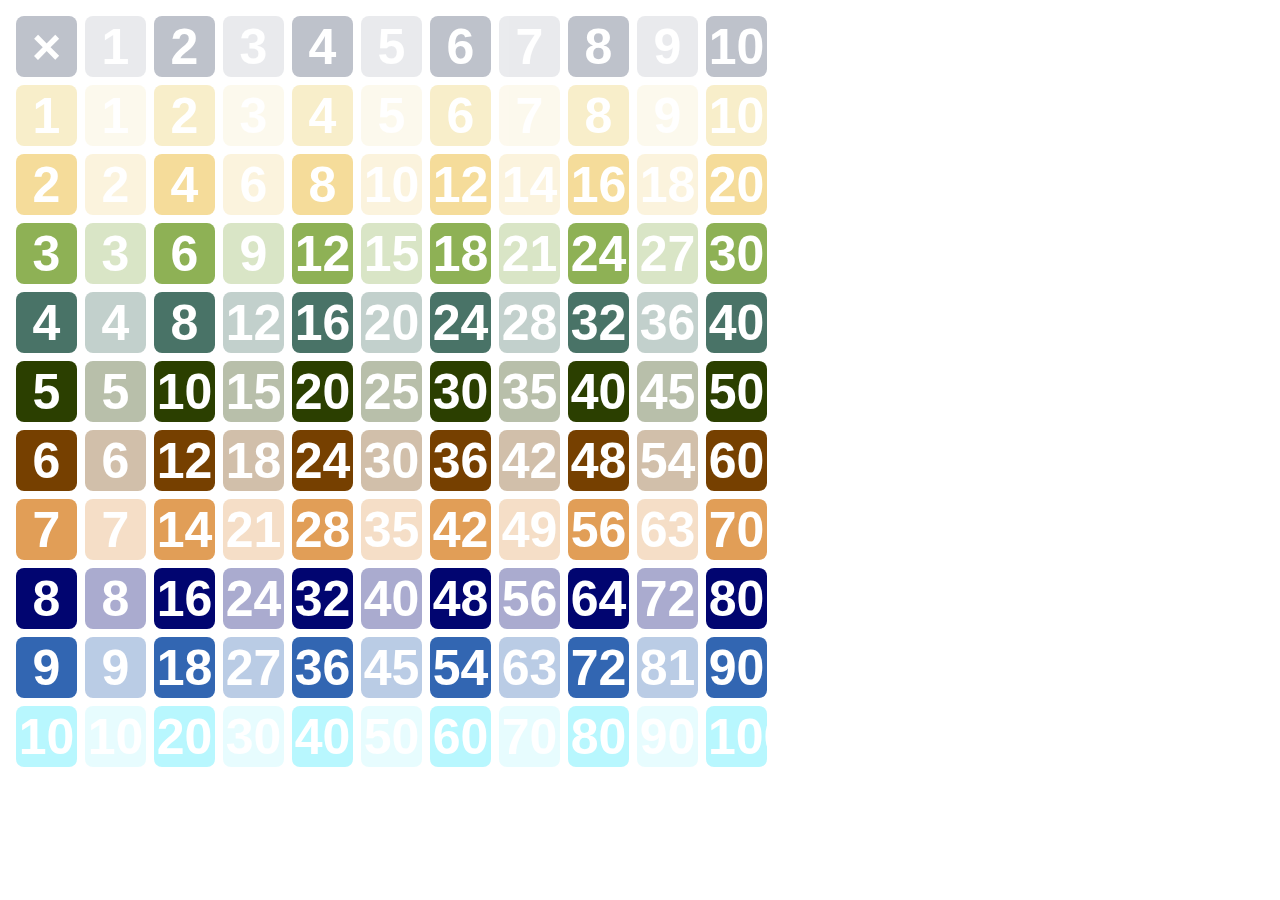
==== index.html @ 2ef2005e "created grid, basic cells. todo: cell states" ====
<!DOCTYPE html>
<html lang="en">
  <head>
    <meta charset="urf-8" />
    <meta name="viewport" content="width=device-width, initial-scale=1.0" />
    <meta http-equiv="X-UA-Compatible" content="ie=edge" />

    <title>Memory Game</title>

    <link rel="stylesheet" href="css/style.css" />
  </head>

  <body>
    <div id="game"></div>

    <script src="js/script.js"></script>

  </body>
</html>
---- css/style.css ----
*,
*::before,
*::after {
  box-sizing: border-box;
}

body {
}

.grid {
  height: 767px;
  width: 767px;
  padding: 4px;
  background: #FFFFFF;
}
    
.cell {
  height: 61px;
  width: 61px;
  border-radius: 8px;
  margin: 4px;
  padding: 2px;
  float: left;
  background-color: #000000;
  background-size: contain;
  background-repeat: no-repeat;
  background-position: center center;
  color: #FFFFFF;
  text-align: center;
  font-family: sans-serif;
  font-size: 50px;
  font-weight: 900;
}
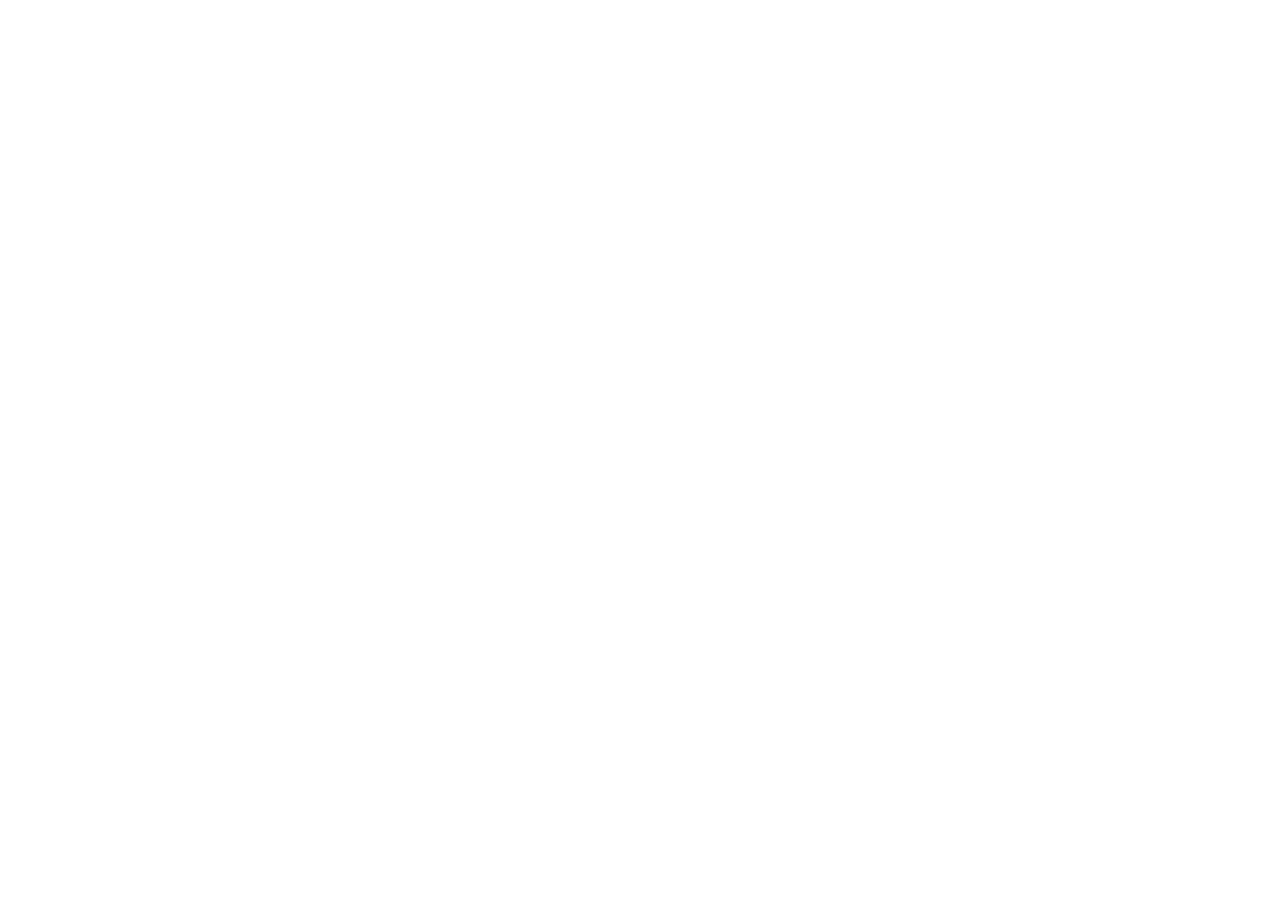
==== commit c46599a5: "css refactor. js cell class abstraction. todo: js question refactor. keyboard input. keypad." ====
--- a/index.html
+++ b/index.html
@@ -4,16 +4,11 @@
     <meta charset="urf-8" />
     <meta name="viewport" content="width=device-width, initial-scale=1.0" />
     <meta http-equiv="X-UA-Compatible" content="ie=edge" />
-
     <title>Memory Game</title>
-
     <link rel="stylesheet" href="css/style.css" />
   </head>
-
   <body>
     <div id="game"></div>
-
     <script src="js/script.js"></script>
-
   </body>
 </html>
--- a/css/style.css
+++ b/css/style.css
@@ -1,34 +1,131 @@
+/* refactor cell-hiden */
 *,
 *::before,
 *::after {
   box-sizing: border-box;
 }
 
-body {
+body 
+{
 }
 
-.grid {
+.grid 
+{
   height: 767px;
   width: 767px;
   padding: 4px;
-  background: #FFFFFF;
+  background: white;
 }
     
-.cell {
+.cell
+{
   height: 61px;
   width: 61px;
-  border-radius: 8px;
   margin: 4px;
   padding: 2px;
   float: left;
-  background-color: #000000;
-  background-size: contain;
-  background-repeat: no-repeat;
-  background-position: center center;
-  color: #FFFFFF;
+  border-radius: 8px;
+  border-width: 0px;
+  opacity: .33;
+}
+
+.cell-text
+{
+  line-height: 57px;
   text-align: center;
+  color: white;
+  font-size: 50px;
   font-family: sans-serif;
-  font-size: 50px;
   font-weight: 900;
 }
 
+.cell-font-medium
+{
+  font-size: 35px;
+}
+
+.color-0
+{
+  background-color: #BEC2CB
+  border-color: #BEC2CB
+}
+
+.color-1 
+{
+  background-color: #F8EECA 
+  border-color: #F8EECA 
+}
+
+.color-2
+{
+  background-color: #F5DC9A 
+  border-color: #F5DC9A 
+}
+
+.color-3 
+{
+  background-color: #8EB155 
+  border-color: #8EB155 
+}
+
+.color-4 
+{
+  background-color: #497367 
+  border-color: #497367 
+}
+
+.color-5 
+{
+  background-color: #2B3F00 
+  border-color: #2B3F00 
+}
+
+.color-6 
+{
+  background-color: #764000 
+  border-color: #764000 
+}
+
+.color-7 
+{
+  background-color: #E19E57 
+  border-color: #E19E57 
+}
+
+.color-8 
+{
+  background-color: #010570 
+  border-color: #010570 
+}
+
+.color-9 
+{
+  background-color: #3266B2 
+  border-color: #3266B2 
+}
+
+.color-10 
+{
+  background-color: #B8F7FE 
+  border-color: #B8F7FE 
+}
+
+.background-color-white
+{
+  background-color: white !important;
+}
+
+.cell-border-width-thin
+{
+  border-width: 8px;
+}
+
+.cell-border-width-thick
+{
+  border-width: 20px;
+}
+
+.opacity-full 
+{
+  opacity: 1
+}
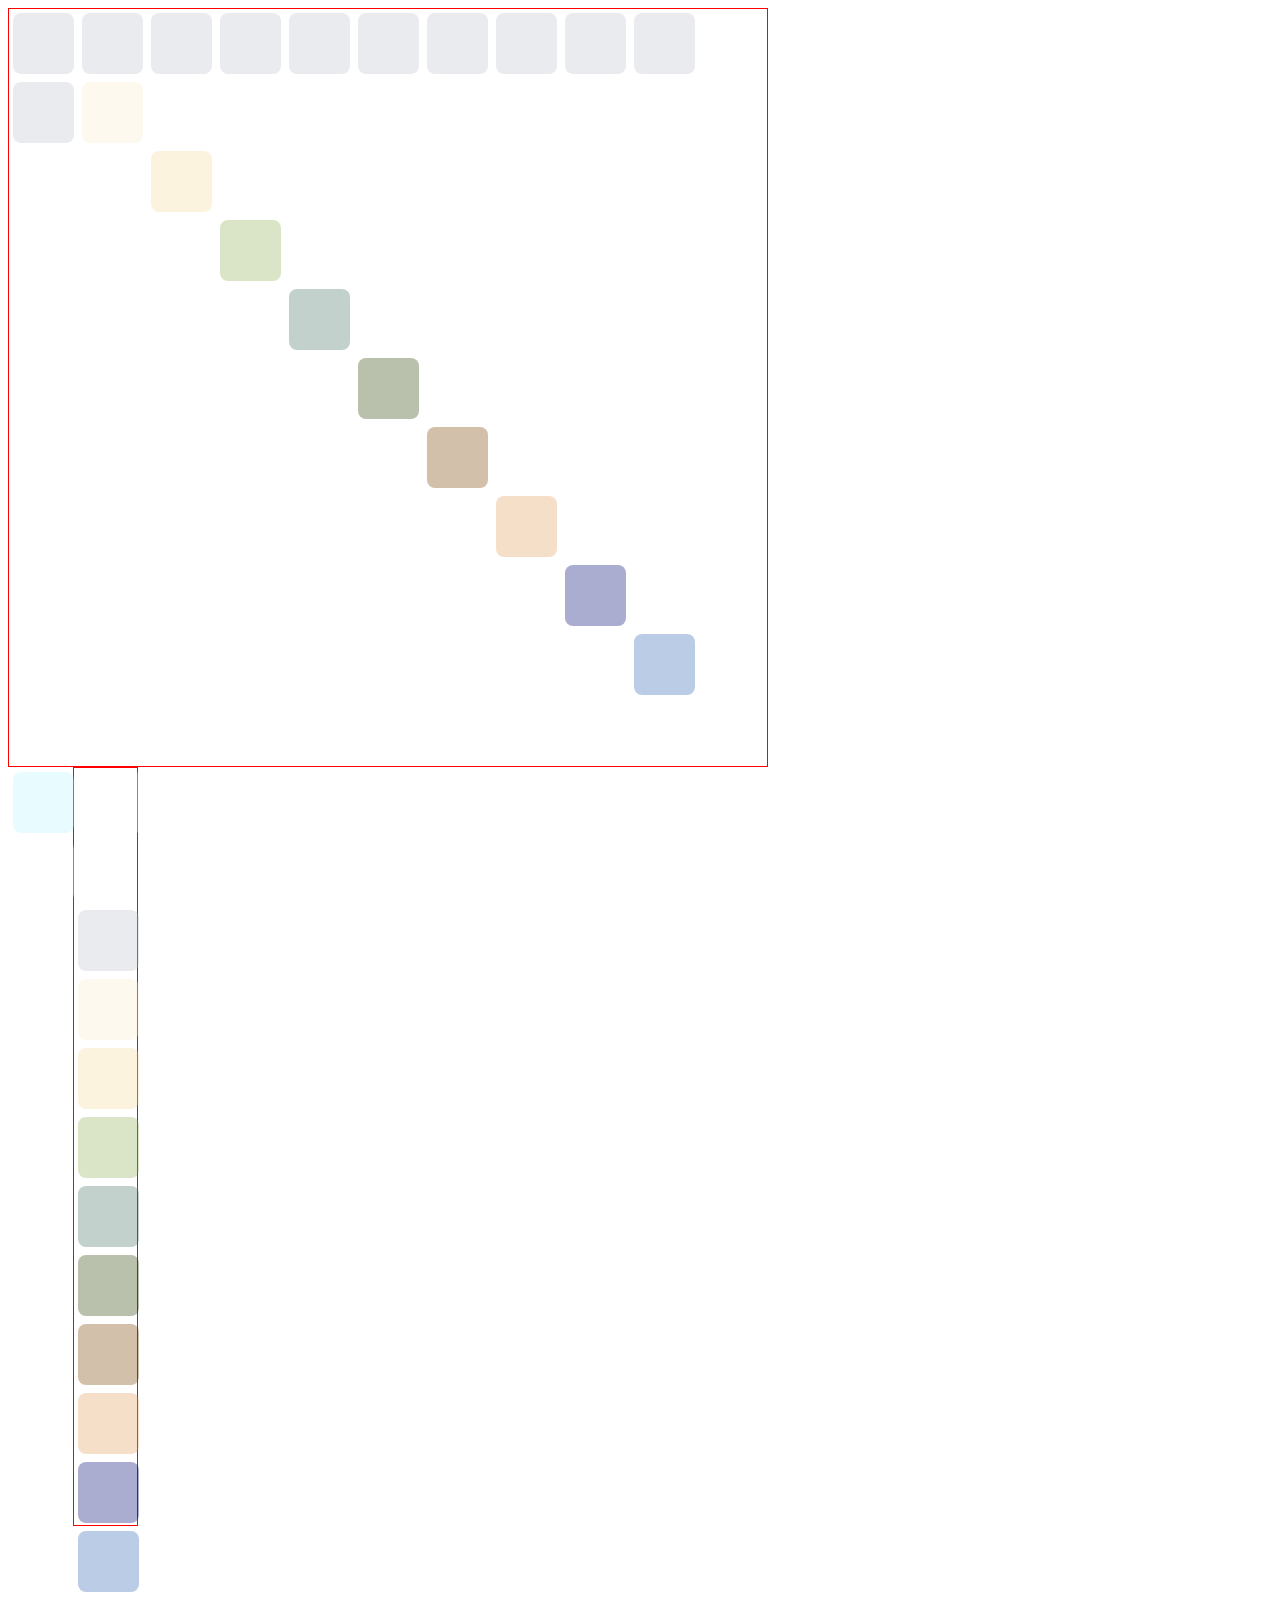
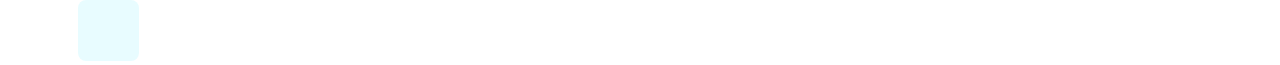
==== commit baf68ae9: "js ask question refactor. todo: keypad section" ====
--- a/index.html
+++ b/index.html
@@ -4,11 +4,10 @@
     <meta charset="urf-8" />
     <meta name="viewport" content="width=device-width, initial-scale=1.0" />
     <meta http-equiv="X-UA-Compatible" content="ie=edge" />
-    <title>Memory Game</title>
+    <title>iMultiply</title>
     <link rel="stylesheet" href="css/style.css" />
   </head>
   <body>
-    <div id="game"></div>
     <script src="js/script.js"></script>
   </body>
 </html>
--- a/css/style.css
+++ b/css/style.css
@@ -1,131 +1,726 @@
-/* refactor cell-hiden */
-*,
-*::before,
-*::after {
+html {
   box-sizing: border-box;
 }
 
-body 
-{
-}
-
-.grid 
-{
+*, *::before, *::after {
+  box-sizing: inherit;
+}
+
+.app {
   height: 767px;
-  width: 767px;
-  padding: 4px;
+  width: 2000px;
+  /* calcuate exact */
   background: white;
 }
-    
-.cell
-{
-  height: 61px;
-  width: 61px;
-  margin: 4px;
-  padding: 2px;
-  float: left;
-  border-radius: 8px;
-  border-width: 0px;
-  opacity: .33;
-}
-
-.cell-text
-{
-  line-height: 57px;
-  text-align: center;
-  color: white;
-  font-size: 50px;
-  font-family: sans-serif;
-  font-weight: 900;
-}
-
-.cell-font-medium
-{
+
+.grid {
+  postion: absolute;
+  height: 759px;
+  width: 760px;
+  border: solid red 1px;
+  background: white;
+}
+
+.keypad {
+  postion: absolute;
+  height: 759px;
+  width: 65px;
+  margin-left: 65px;
+  border: solid red 1px;
+}
+
+.opacity-33 {
+  opacity: 0.33;
+}
+
+.opacity-1 {
+  opacity: 1;
+}
+
+.cell-font-medium {
   font-size: 35px;
 }
 
-.color-0
-{
-  background-color: #BEC2CB
-  border-color: #BEC2CB
-}
-
-.color-1 
-{
-  background-color: #F8EECA 
-  border-color: #F8EECA 
-}
-
-.color-2
-{
-  background-color: #F5DC9A 
-  border-color: #F5DC9A 
-}
-
-.color-3 
-{
-  background-color: #8EB155 
-  border-color: #8EB155 
-}
-
-.color-4 
-{
-  background-color: #497367 
-  border-color: #497367 
-}
-
-.color-5 
-{
-  background-color: #2B3F00 
-  border-color: #2B3F00 
-}
-
-.color-6 
-{
-  background-color: #764000 
-  border-color: #764000 
-}
-
-.color-7 
-{
-  background-color: #E19E57 
-  border-color: #E19E57 
-}
-
-.color-8 
-{
-  background-color: #010570 
-  border-color: #010570 
-}
-
-.color-9 
-{
-  background-color: #3266B2 
-  border-color: #3266B2 
-}
-
-.color-10 
-{
-  background-color: #B8F7FE 
-  border-color: #B8F7FE 
-}
-
-.background-color-white
-{
-  background-color: white !important;
-}
-
-.cell-border-width-thin
-{
-  border-width: 8px;
-}
-
-.cell-border-width-thick
-{
-  border-width: 20px;
-}
-
-.opacity-full 
-{
-  opacity: 1
-}
+.cell-filled-0 {
+  height: 61px;
+  width: 61px;
+  margin: 4px;
+  padding: 2px;
+  float: left;
+  border-radius: 8px;
+  background-color: #BEC2CB;
+}
+
+.cell-filled-1 {
+  height: 61px;
+  width: 61px;
+  margin: 4px;
+  padding: 2px;
+  float: left;
+  border-radius: 8px;
+  background-color: #F8EECA;
+}
+
+.cell-filled-2 {
+  height: 61px;
+  width: 61px;
+  margin: 4px;
+  padding: 2px;
+  float: left;
+  border-radius: 8px;
+  background-color: #F5DC9A;
+}
+
+.cell-filled-3 {
+  height: 61px;
+  width: 61px;
+  margin: 4px;
+  padding: 2px;
+  float: left;
+  border-radius: 8px;
+  background-color: #8EB155;
+}
+
+.cell-filled-4 {
+  height: 61px;
+  width: 61px;
+  margin: 4px;
+  padding: 2px;
+  float: left;
+  border-radius: 8px;
+  background-color: #497367;
+}
+
+.cell-filled-5 {
+  height: 61px;
+  width: 61px;
+  margin: 4px;
+  padding: 2px;
+  float: left;
+  border-radius: 8px;
+  background-color: #2B3F00;
+}
+
+.cell-filled-6 {
+  height: 61px;
+  width: 61px;
+  margin: 4px;
+  padding: 2px;
+  float: left;
+  border-radius: 8px;
+  background-color: #764000;
+}
+
+.cell-filled-7 {
+  height: 61px;
+  width: 61px;
+  margin: 4px;
+  padding: 2px;
+  float: left;
+  border-radius: 8px;
+  background-color: #E19E57;
+}
+
+.cell-filled-8 {
+  height: 61px;
+  width: 61px;
+  margin: 4px;
+  padding: 2px;
+  float: left;
+  border-radius: 8px;
+  background-color: #010570;
+}
+
+.cell-filled-9 {
+  height: 61px;
+  width: 61px;
+  margin: 4px;
+  padding: 2px;
+  float: left;
+  border-radius: 8px;
+  background-color: #3266B2;
+}
+
+.cell-filled-10 {
+  height: 61px;
+  width: 61px;
+  margin: 4px;
+  padding: 2px;
+  float: left;
+  border-radius: 8px;
+  background-color: #B8F7FE;
+}
+
+.cell-text-0 {
+  height: 61px;
+  width: 61px;
+  margin: 4px;
+  padding: 2px;
+  float: left;
+  border-radius: 8px;
+  background-color: #BEC2CB;
+  line-height: 57px;
+  text-align: center;
+  color: white;
+  font-size: 50px;
+  font-family: sans-serif;
+  font-weight: 900;
+}
+
+.cell-text-1 {
+  height: 61px;
+  width: 61px;
+  margin: 4px;
+  padding: 2px;
+  float: left;
+  border-radius: 8px;
+  background-color: #F8EECA;
+  line-height: 57px;
+  text-align: center;
+  color: white;
+  font-size: 50px;
+  font-family: sans-serif;
+  font-weight: 900;
+}
+
+.cell-text-2 {
+  height: 61px;
+  width: 61px;
+  margin: 4px;
+  padding: 2px;
+  float: left;
+  border-radius: 8px;
+  background-color: #F5DC9A;
+  line-height: 57px;
+  text-align: center;
+  color: white;
+  font-size: 50px;
+  font-family: sans-serif;
+  font-weight: 900;
+}
+
+.cell-text-3 {
+  height: 61px;
+  width: 61px;
+  margin: 4px;
+  padding: 2px;
+  float: left;
+  border-radius: 8px;
+  background-color: #8EB155;
+  line-height: 57px;
+  text-align: center;
+  color: white;
+  font-size: 50px;
+  font-family: sans-serif;
+  font-weight: 900;
+}
+
+.cell-text-4 {
+  height: 61px;
+  width: 61px;
+  margin: 4px;
+  padding: 2px;
+  float: left;
+  border-radius: 8px;
+  background-color: #497367;
+  line-height: 57px;
+  text-align: center;
+  color: white;
+  font-size: 50px;
+  font-family: sans-serif;
+  font-weight: 900;
+}
+
+.cell-text-5 {
+  height: 61px;
+  width: 61px;
+  margin: 4px;
+  padding: 2px;
+  float: left;
+  border-radius: 8px;
+  background-color: #2B3F00;
+  line-height: 57px;
+  text-align: center;
+  color: white;
+  font-size: 50px;
+  font-family: sans-serif;
+  font-weight: 900;
+}
+
+.cell-text-6 {
+  height: 61px;
+  width: 61px;
+  margin: 4px;
+  padding: 2px;
+  float: left;
+  border-radius: 8px;
+  background-color: #764000;
+  line-height: 57px;
+  text-align: center;
+  color: white;
+  font-size: 50px;
+  font-family: sans-serif;
+  font-weight: 900;
+}
+
+.cell-text-7 {
+  height: 61px;
+  width: 61px;
+  margin: 4px;
+  padding: 2px;
+  float: left;
+  border-radius: 8px;
+  background-color: #E19E57;
+  line-height: 57px;
+  text-align: center;
+  color: white;
+  font-size: 50px;
+  font-family: sans-serif;
+  font-weight: 900;
+}
+
+.cell-text-8 {
+  height: 61px;
+  width: 61px;
+  margin: 4px;
+  padding: 2px;
+  float: left;
+  border-radius: 8px;
+  background-color: #010570;
+  line-height: 57px;
+  text-align: center;
+  color: white;
+  font-size: 50px;
+  font-family: sans-serif;
+  font-weight: 900;
+}
+
+.cell-text-9 {
+  height: 61px;
+  width: 61px;
+  margin: 4px;
+  padding: 2px;
+  float: left;
+  border-radius: 8px;
+  background-color: #3266B2;
+  line-height: 57px;
+  text-align: center;
+  color: white;
+  font-size: 50px;
+  font-family: sans-serif;
+  font-weight: 900;
+}
+
+.cell-text-10 {
+  height: 61px;
+  width: 61px;
+  margin: 4px;
+  padding: 2px;
+  float: left;
+  border-radius: 8px;
+  background-color: #B8F7FE;
+  line-height: 57px;
+  text-align: center;
+  color: white;
+  font-size: 50px;
+  font-family: sans-serif;
+  font-weight: 900;
+}
+
+.cell-clear-0 {
+  height: 61px;
+  width: 61px;
+  margin: 4px;
+  padding: 2px;
+  float: left;
+  border-radius: 8px;
+  background-color: white;
+}
+
+.cell-clear-1 {
+  height: 61px;
+  width: 61px;
+  margin: 4px;
+  padding: 2px;
+  float: left;
+  border-radius: 8px;
+  background-color: white;
+}
+
+.cell-clear-2 {
+  height: 61px;
+  width: 61px;
+  margin: 4px;
+  padding: 2px;
+  float: left;
+  border-radius: 8px;
+  background-color: white;
+}
+
+.cell-clear-3 {
+  height: 61px;
+  width: 61px;
+  margin: 4px;
+  padding: 2px;
+  float: left;
+  border-radius: 8px;
+  background-color: white;
+}
+
+.cell-clear-4 {
+  height: 61px;
+  width: 61px;
+  margin: 4px;
+  padding: 2px;
+  float: left;
+  border-radius: 8px;
+  background-color: white;
+}
+
+.cell-clear-5 {
+  height: 61px;
+  width: 61px;
+  margin: 4px;
+  padding: 2px;
+  float: left;
+  border-radius: 8px;
+  background-color: white;
+}
+
+.cell-clear-6 {
+  height: 61px;
+  width: 61px;
+  margin: 4px;
+  padding: 2px;
+  float: left;
+  border-radius: 8px;
+  background-color: white;
+}
+
+.cell-clear-7 {
+  height: 61px;
+  width: 61px;
+  margin: 4px;
+  padding: 2px;
+  float: left;
+  border-radius: 8px;
+  background-color: white;
+}
+
+.cell-clear-8 {
+  height: 61px;
+  width: 61px;
+  margin: 4px;
+  padding: 2px;
+  float: left;
+  border-radius: 8px;
+  background-color: white;
+}
+
+.cell-clear-9 {
+  height: 61px;
+  width: 61px;
+  margin: 4px;
+  padding: 2px;
+  float: left;
+  border-radius: 8px;
+  background-color: white;
+}
+
+.cell-clear-10 {
+  height: 61px;
+  width: 61px;
+  margin: 4px;
+  padding: 2px;
+  float: left;
+  border-radius: 8px;
+  background-color: white;
+}
+
+.cell-thin-0 {
+  height: 61px;
+  width: 61px;
+  margin: 4px;
+  padding: 2px;
+  float: left;
+  border-radius: 8px;
+  background-color: white;
+  border-color: #BEC2CB;
+  border-width: 8px;
+  border-style: solid;
+}
+
+.cell-thin-1 {
+  height: 61px;
+  width: 61px;
+  margin: 4px;
+  padding: 2px;
+  float: left;
+  border-radius: 8px;
+  background-color: white;
+  border-color: #F8EECA;
+  border-width: 8px;
+  border-style: solid;
+}
+
+.cell-thin-2 {
+  height: 61px;
+  width: 61px;
+  margin: 4px;
+  padding: 2px;
+  float: left;
+  border-radius: 8px;
+  background-color: white;
+  border-color: #F5DC9A;
+  border-width: 8px;
+  border-style: solid;
+}
+
+.cell-thin-3 {
+  height: 61px;
+  width: 61px;
+  margin: 4px;
+  padding: 2px;
+  float: left;
+  border-radius: 8px;
+  background-color: white;
+  border-color: #8EB155;
+  border-width: 8px;
+  border-style: solid;
+}
+
+.cell-thin-4 {
+  height: 61px;
+  width: 61px;
+  margin: 4px;
+  padding: 2px;
+  float: left;
+  border-radius: 8px;
+  background-color: white;
+  border-color: #497367;
+  border-width: 8px;
+  border-style: solid;
+}
+
+.cell-thin-5 {
+  height: 61px;
+  width: 61px;
+  margin: 4px;
+  padding: 2px;
+  float: left;
+  border-radius: 8px;
+  background-color: white;
+  border-color: #2B3F00;
+  border-width: 8px;
+  border-style: solid;
+}
+
+.cell-thin-6 {
+  height: 61px;
+  width: 61px;
+  margin: 4px;
+  padding: 2px;
+  float: left;
+  border-radius: 8px;
+  background-color: white;
+  border-color: #764000;
+  border-width: 8px;
+  border-style: solid;
+}
+
+.cell-thin-7 {
+  height: 61px;
+  width: 61px;
+  margin: 4px;
+  padding: 2px;
+  float: left;
+  border-radius: 8px;
+  background-color: white;
+  border-color: #E19E57;
+  border-width: 8px;
+  border-style: solid;
+}
+
+.cell-thin-8 {
+  height: 61px;
+  width: 61px;
+  margin: 4px;
+  padding: 2px;
+  float: left;
+  border-radius: 8px;
+  background-color: white;
+  border-color: #010570;
+  border-width: 8px;
+  border-style: solid;
+}
+
+.cell-thin-9 {
+  height: 61px;
+  width: 61px;
+  margin: 4px;
+  padding: 2px;
+  float: left;
+  border-radius: 8px;
+  background-color: white;
+  border-color: #3266B2;
+  border-width: 8px;
+  border-style: solid;
+}
+
+.cell-thin-10 {
+  height: 61px;
+  width: 61px;
+  margin: 4px;
+  padding: 2px;
+  float: left;
+  border-radius: 8px;
+  background-color: white;
+  border-color: #B8F7FE;
+  border-width: 8px;
+  border-style: solid;
+}
+
+.cell-thick-0 {
+  height: 61px;
+  width: 61px;
+  margin: 4px;
+  padding: 2px;
+  float: left;
+  border-radius: 8px;
+  background-color: white;
+  border-color: #BEC2CB;
+  border-width: 20px;
+  border-style: solid;
+}
+
+.cell-thick-1 {
+  height: 61px;
+  width: 61px;
+  margin: 4px;
+  padding: 2px;
+  float: left;
+  border-radius: 8px;
+  background-color: white;
+  border-color: #F8EECA;
+  border-width: 20px;
+  border-style: solid;
+}
+
+.cell-thick-2 {
+  height: 61px;
+  width: 61px;
+  margin: 4px;
+  padding: 2px;
+  float: left;
+  border-radius: 8px;
+  background-color: white;
+  border-color: #F5DC9A;
+  border-width: 20px;
+  border-style: solid;
+}
+
+.cell-thick-3 {
+  height: 61px;
+  width: 61px;
+  margin: 4px;
+  padding: 2px;
+  float: left;
+  border-radius: 8px;
+  background-color: white;
+  border-color: #8EB155;
+  border-width: 20px;
+  border-style: solid;
+}
+
+.cell-thick-4 {
+  height: 61px;
+  width: 61px;
+  margin: 4px;
+  padding: 2px;
+  float: left;
+  border-radius: 8px;
+  background-color: white;
+  border-color: #497367;
+  border-width: 20px;
+  border-style: solid;
+}
+
+.cell-thick-5 {
+  height: 61px;
+  width: 61px;
+  margin: 4px;
+  padding: 2px;
+  float: left;
+  border-radius: 8px;
+  background-color: white;
+  border-color: #2B3F00;
+  border-width: 20px;
+  border-style: solid;
+}
+
+.cell-thick-6 {
+  height: 61px;
+  width: 61px;
+  margin: 4px;
+  padding: 2px;
+  float: left;
+  border-radius: 8px;
+  background-color: white;
+  border-color: #764000;
+  border-width: 20px;
+  border-style: solid;
+}
+
+.cell-thick-7 {
+  height: 61px;
+  width: 61px;
+  margin: 4px;
+  padding: 2px;
+  float: left;
+  border-radius: 8px;
+  background-color: white;
+  border-color: #E19E57;
+  border-width: 20px;
+  border-style: solid;
+}
+
+.cell-thick-8 {
+  height: 61px;
+  width: 61px;
+  margin: 4px;
+  padding: 2px;
+  float: left;
+  border-radius: 8px;
+  background-color: white;
+  border-color: #010570;
+  border-width: 20px;
+  border-style: solid;
+}
+
+.cell-thick-9 {
+  height: 61px;
+  width: 61px;
+  margin: 4px;
+  padding: 2px;
+  float: left;
+  border-radius: 8px;
+  background-color: white;
+  border-color: #3266B2;
+  border-width: 20px;
+  border-style: solid;
+}
+
+.cell-thick-10 {
+  height: 61px;
+  width: 61px;
+  margin: 4px;
+  padding: 2px;
+  float: left;
+  border-radius: 8px;
+  background-color: white;
+  border-color: #B8F7FE;
+  border-width: 20px;
+  border-style: solid;
+}
+
+/*# sourceMappingURL=style.css.map */
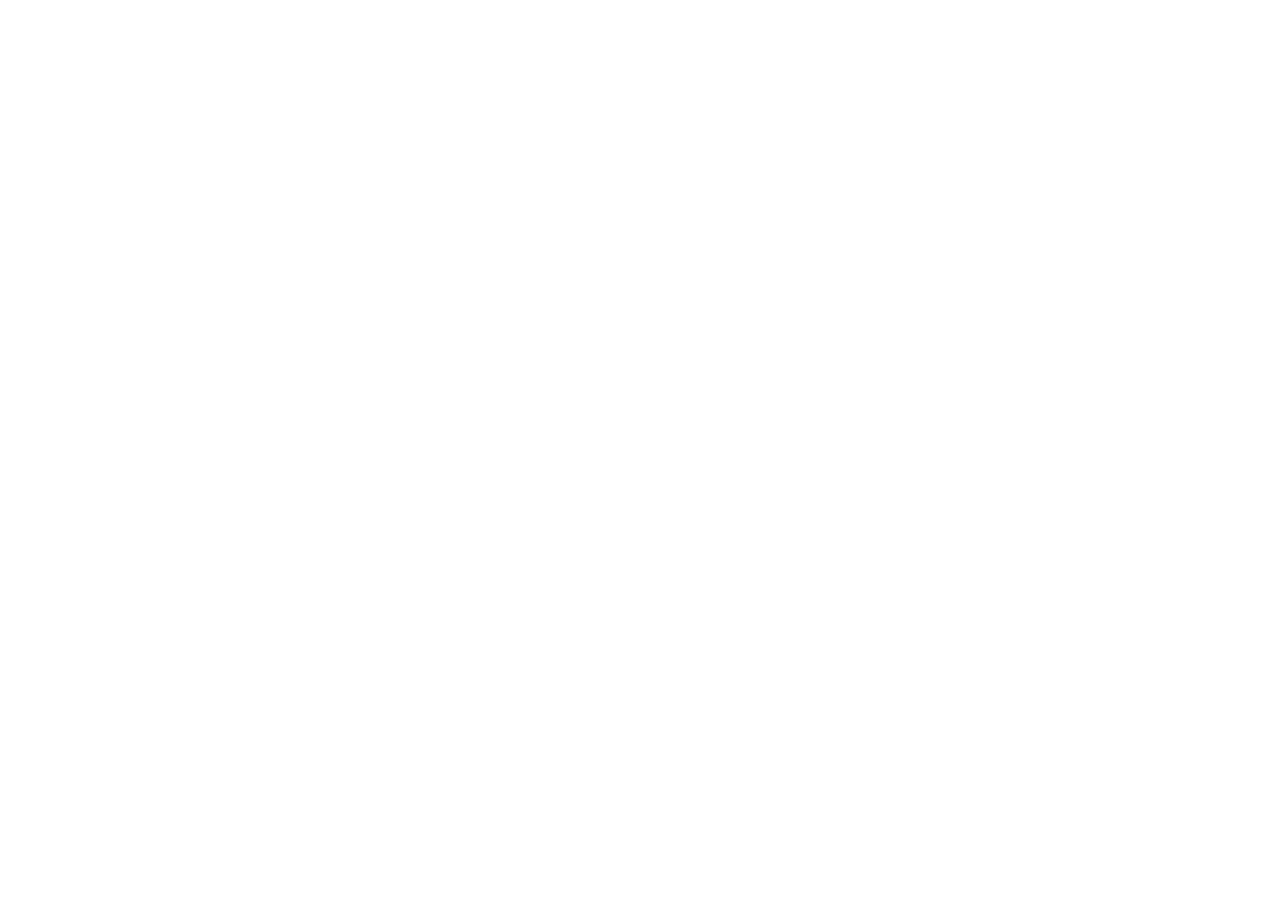
==== commit 183657e0: "full prototypal oop. todo: start page, quiz by row, timer" ====
--- a/index.html
+++ b/index.html
@@ -5,9 +5,9 @@
     <meta name="viewport" content="width=device-width, initial-scale=1.0" />
     <meta http-equiv="X-UA-Compatible" content="ie=edge" />
     <title>iMultiply</title>
-    <link rel="stylesheet" href="css/style.css" />
+    <link rel="stylesheet" href="css/style2.css" />
   </head>
   <body>
-    <script src="js/script.js"></script>
+    <script src="js/script2.js"></script>
   </body>
 </html>
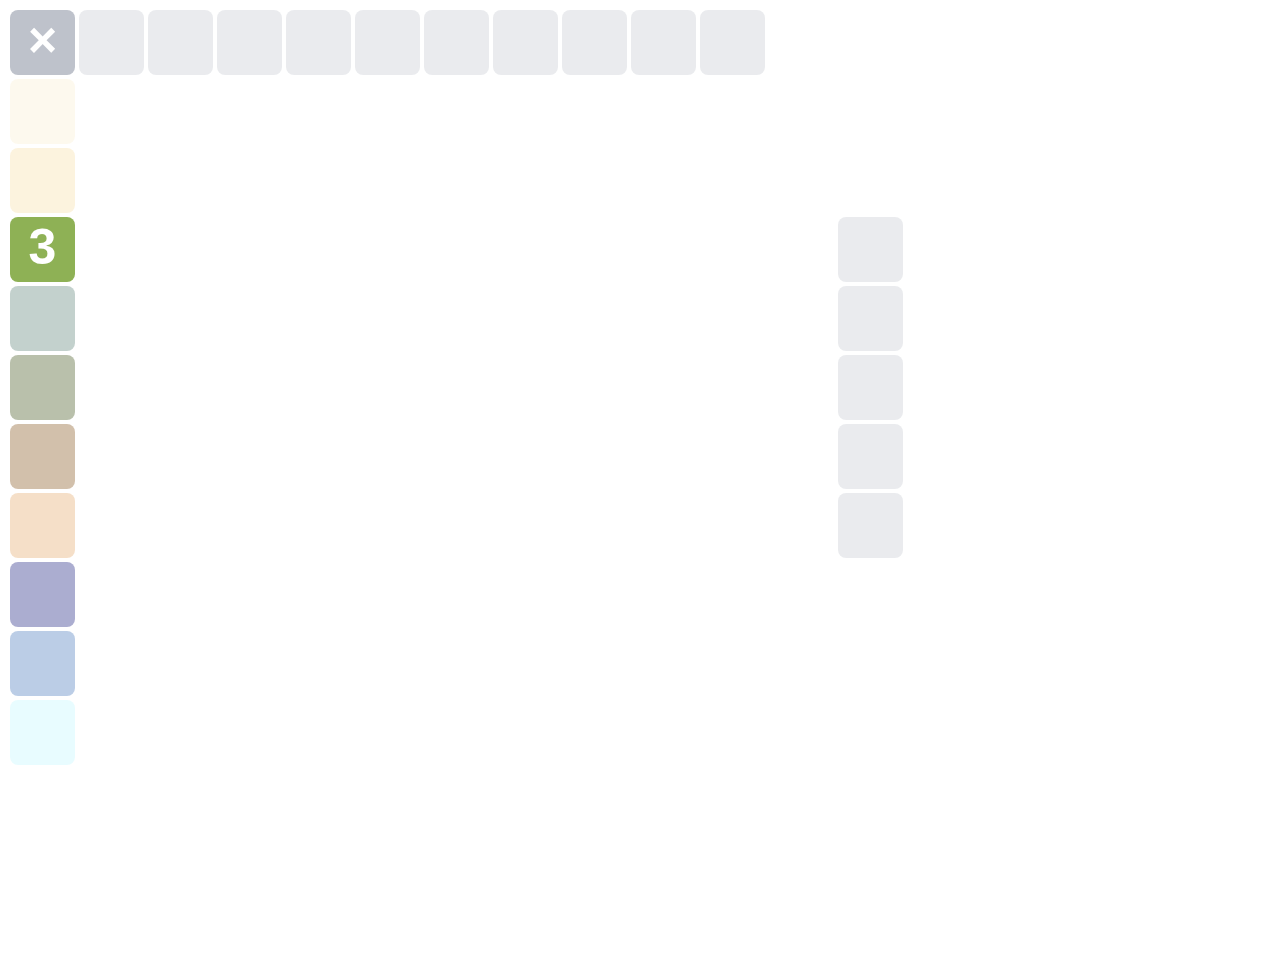
==== commit 03a532c7: "css source map" ====
--- a/index.html
+++ b/index.html
@@ -5,9 +5,9 @@
     <meta name="viewport" content="width=device-width, initial-scale=1.0" />
     <meta http-equiv="X-UA-Compatible" content="ie=edge" />
     <title>iMultiply</title>
-    <link rel="stylesheet" href="css/style2.css" />
+    <link rel="stylesheet" href="css/style.css" />
   </head>
   <body>
-    <script src="js/script2.js"></script>
+    <script src="js/script.js"></script>
   </body>
 </html>
--- a/css/style.css
+++ b/css/style.css
@@ -0,0 +1,182 @@
+html {
+  box-sizing: border-box;
+}
+
+*, *::before, *::after {
+  box-sizing: inherit;
+}
+
+.app {
+  height: 767px;
+  width: 2000px;
+  /* calcuate exact */
+  background: white;
+}
+
+.grid {
+  height: 759px;
+  width: 759px;
+  float: left;
+  background: white;
+}
+
+.keypad {
+  height: 759px;
+  width: 69px;
+  float: left;
+  margin-top: 207px;
+  margin-left: 69px;
+}
+
+.cell-box {
+  height: 65px;
+  width: 65px;
+  margin: 2px;
+  padding: 2px;
+  float: left;
+  opacity: 0.33;
+  border-radius: 8px;
+}
+
+.cell-text {
+  line-height: 57px;
+  text-align: center;
+  color: white;
+  font-size: 50px;
+  font-family: sans-serif;
+  font-weight: 900;
+}
+
+.opacity-1 {
+  opacity: 1;
+}
+
+.cell-font-medium {
+  font-size: 35px;
+}
+
+.background-clear,
+.border-width-thin,
+.border-width-thick {
+  background-color: white !important;
+}
+
+.border-width-thin {
+  border-width: 8px !important;
+}
+
+.border-width-thick {
+  border-width: 20px !important;
+}
+
+.background-color-0 {
+  background-color: #BEC2CB;
+}
+
+.background-color-1 {
+  background-color: #F8EECA;
+}
+
+.background-color-2 {
+  background-color: #F5DC9A;
+}
+
+.background-color-3 {
+  background-color: #8EB155;
+}
+
+.background-color-4 {
+  background-color: #497367;
+}
+
+.background-color-5 {
+  background-color: #2B3F00;
+}
+
+.background-color-6 {
+  background-color: #764000;
+}
+
+.background-color-7 {
+  background-color: #E19E57;
+}
+
+.background-color-8 {
+  background-color: #010570;
+}
+
+.background-color-9 {
+  background-color: #3266B2;
+}
+
+.background-color-10 {
+  background-color: #B8F7FE;
+}
+
+.border-color-0 {
+  border-color: #BEC2CB;
+  border-style: solid;
+  border-width: 0px;
+}
+
+.border-color-1 {
+  border-color: #F8EECA;
+  border-style: solid;
+  border-width: 0px;
+}
+
+.border-color-2 {
+  border-color: #F5DC9A;
+  border-style: solid;
+  border-width: 0px;
+}
+
+.border-color-3 {
+  border-color: #8EB155;
+  border-style: solid;
+  border-width: 0px;
+}
+
+.border-color-4 {
+  border-color: #497367;
+  border-style: solid;
+  border-width: 0px;
+}
+
+.border-color-5 {
+  border-color: #2B3F00;
+  border-style: solid;
+  border-width: 0px;
+}
+
+.border-color-6 {
+  border-color: #764000;
+  border-style: solid;
+  border-width: 0px;
+}
+
+.border-color-7 {
+  border-color: #E19E57;
+  border-style: solid;
+  border-width: 0px;
+}
+
+.border-color-8 {
+  border-color: #010570;
+  border-style: solid;
+  border-width: 0px;
+}
+
+.border-color-9 {
+  border-color: #3266B2;
+  border-style: solid;
+  border-width: 0px;
+}
+
+.border-color-10 {
+  border-color: #B8F7FE;
+  border-style: solid;
+  border-width: 0px;
+}
+
+/*# sourceMappingURL=style.css.map */
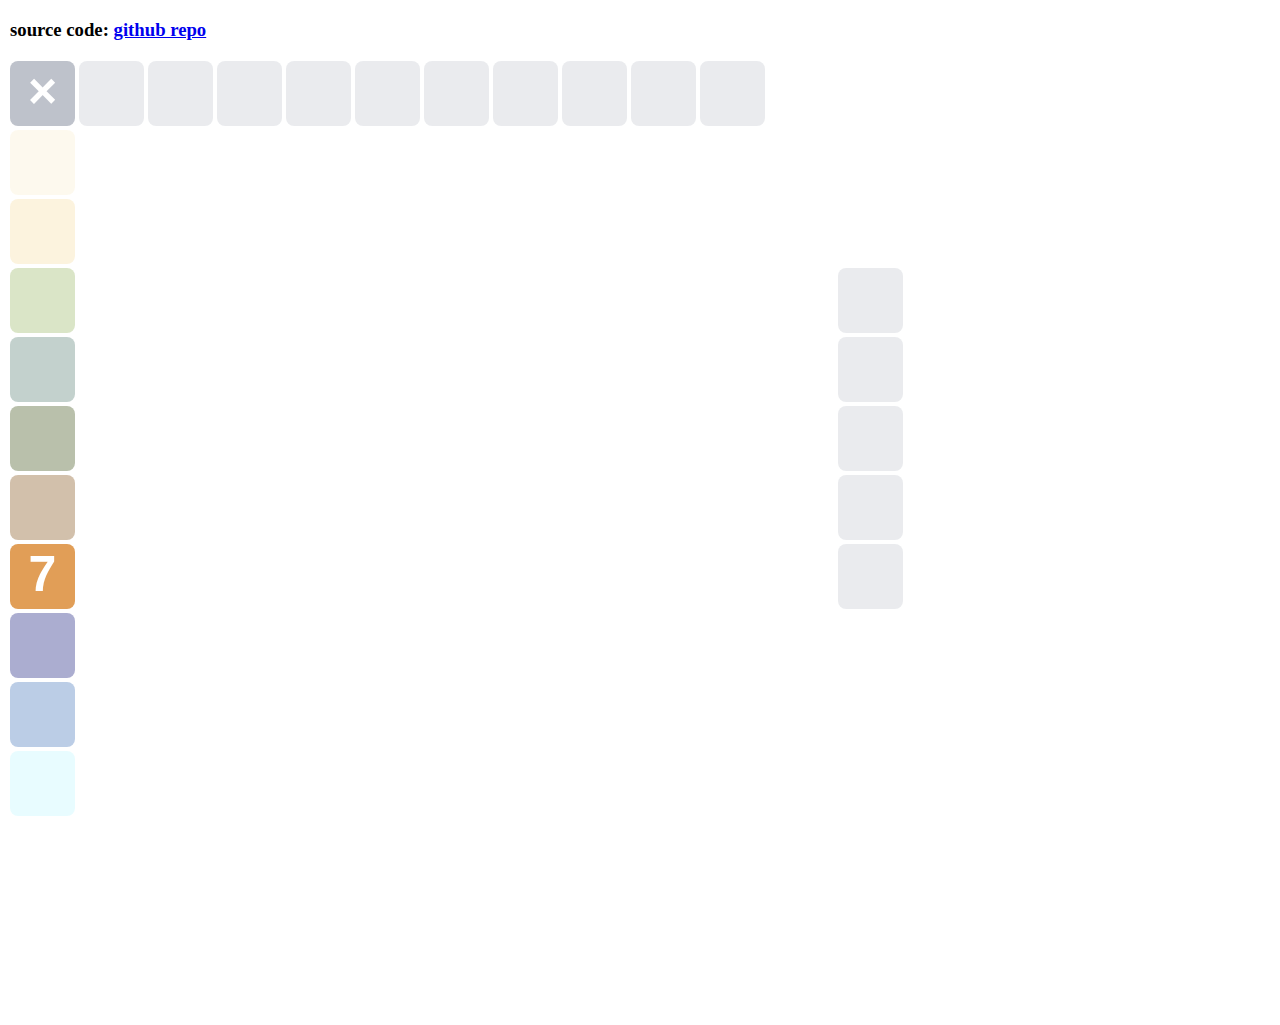
==== commit 42b9d9ba: "repo link" ====
--- a/index.html
+++ b/index.html
@@ -8,6 +8,9 @@
     <link rel="stylesheet" href="css/style.css" />
   </head>
   <body>
+    <h3 style="margin-left: 2px">source code:
+      <a href="https://github.com/rajtyagi2718/timestable">github repo</a> 
+    </h3>
     <script src="js/script.js"></script>
   </body>
 </html>
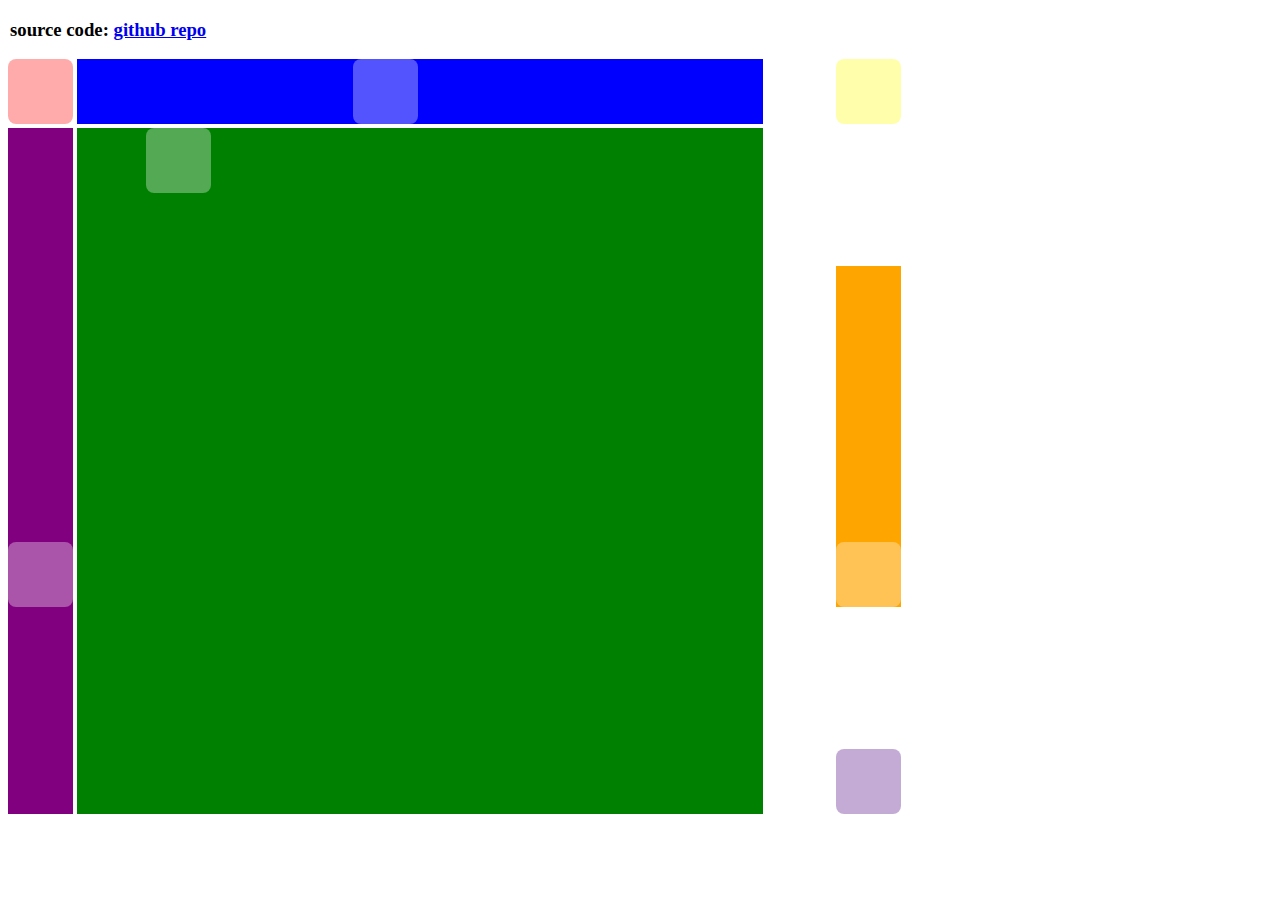
==== commit 5df3f1b3: "scss module." ====
--- a/index.html
+++ b/index.html
@@ -11,6 +11,6 @@
     <h3 style="margin-left: 2px">source code:
       <a href="https://github.com/rajtyagi2718/timestable">github repo</a> 
     </h3>
-    <script src="js/script.js"></script>
+    <script type="module" src="js/main.js"></script>
   </body>
 </html>
--- a/css/style.css
+++ b/css/style.css
@@ -7,41 +7,588 @@
 }
 
 .app {
-  height: 767px;
-  width: 2000px;
-  /* calcuate exact */
-  background: white;
-}
-
-.grid {
+  display: grid;
   height: 759px;
-  width: 759px;
-  float: left;
-  background: white;
+  width: 897px;
+  grid-gap: 4px;
+  grid-template-rows: repeat(11, 65px);
+  grid-template-columns: repeat(13, 65px);
+  grid-template-areas: "operation factor-col factor-col factor-col factor-col factor-col factor-col factor-col factor-col factor-col factor-col ... control" "factor-row product product product product product product product product product product ... ..." "factor-row product product product product product product product product product product ... ..." "factor-row product product product product product product product product product product ... keypad" "factor-row product product product product product product product product product product ... keypad" "factor-row product product product product product product product product product product ... keypad" "factor-row product product product product product product product product product product ... keypad" "factor-row product product product product product product product product product product ... keypad" "factor-row product product product product product product product product product product ... ..." "factor-row product product product product product product product product product product ... ..." "factor-row product product product product product product product product product product ... time";
+  background-color: #FFFFFF;
+}
+
+.operation {
+  grid-area: operation;
+  background-color: red !important;
+}
+
+.control {
+  grid-area: control;
+  background-color: yellow !important;
+}
+
+.time {
+  grid-area: time;
+  background-color: indigo !important;
+}
+
+.factor-row {
+  grid-area: factor-row;
+  display: grid;
+  grid-gap: 4px;
+  grid-template-rows: repeat(10, 65px);
+  grid-template-columns: 65px;
+  grid-template-areas: "factor-row-1 " "factor-row-2 " "factor-row-3 " "factor-row-4 " "factor-row-5 " "factor-row-6 " "factor-row-7 " "factor-row-8 " "factor-row-9 " "factor-row-10 ";
+  background-color: purple;
+}
+
+.factor-row-1 {
+  grid-area: factor-row-1;
+}
+
+.factor-row-2 {
+  grid-area: factor-row-2;
+}
+
+.factor-row-3 {
+  grid-area: factor-row-3;
+}
+
+.factor-row-4 {
+  grid-area: factor-row-4;
+}
+
+.factor-row-5 {
+  grid-area: factor-row-5;
+}
+
+.factor-row-6 {
+  grid-area: factor-row-6;
+}
+
+.factor-row-7 {
+  grid-area: factor-row-7;
+}
+
+.factor-row-8 {
+  grid-area: factor-row-8;
+}
+
+.factor-row-9 {
+  grid-area: factor-row-9;
+}
+
+.factor-row-10 {
+  grid-area: factor-row-10;
+}
+
+.factor-col {
+  grid-area: factor-col;
+  display: grid;
+  grid-gap: 4px;
+  grid-template-rows: 65px;
+  grid-template-columns: repeat(10, 65px);
+  grid-template-areas: "factor-col-1 factor-col-2 factor-col-3 factor-col-4 factor-col-5 factor-col-6 factor-col-7 factor-col-8 factor-col-9 factor-col-10";
+  background-color: blue;
+}
+
+.factor-col-1 {
+  grid-area: factor-col-1;
+}
+
+.factor-col-2 {
+  grid-area: factor-col-2;
+}
+
+.factor-col-3 {
+  grid-area: factor-col-3;
+}
+
+.factor-col-4 {
+  grid-area: factor-col-4;
+}
+
+.factor-col-5 {
+  grid-area: factor-col-5;
+}
+
+.factor-col-6 {
+  grid-area: factor-col-6;
+}
+
+.factor-col-7 {
+  grid-area: factor-col-7;
+}
+
+.factor-col-8 {
+  grid-area: factor-col-8;
+}
+
+.factor-col-9 {
+  grid-area: factor-col-9;
+}
+
+.factor-col-10 {
+  grid-area: factor-col-10;
+}
+
+.product {
+  grid-area: product;
+  display: grid;
+  grid-gap: 4px;
+  grid-template-rows: repeat(10, 65px);
+  grid-template-columns: repeat(10, 65px);
+  grid-template-areas: "product-1-1 product-1-2 product-1-3 product-1-4 product-1-5 product-1-6 product-1-7 product-1-8 product-1-9 product-1-10" "product-2-1 product-2-2 product-2-3 product-2-4 product-2-5 product-2-6 product-2-7 product-2-8 product-2-9 product-2-10" "product-3-1 product-3-2 product-3-3 product-3-4 product-3-5 product-3-6 product-3-7 product-3-8 product-3-9 product-3-10" "product-4-1 product-4-2 product-4-3 product-4-4 product-4-5 product-4-6 product-4-7 product-4-8 product-4-9 product-4-10" "product-5-1 product-5-2 product-5-3 product-5-4 product-5-5 product-5-6 product-5-7 product-5-8 product-5-9 product-5-10" "product-6-1 product-6-2 product-6-3 product-6-4 product-6-5 product-6-6 product-6-7 product-6-8 product-6-9 product-6-10" "product-7-1 product-7-2 product-7-3 product-7-4 product-7-5 product-7-6 product-7-7 product-7-8 product-7-9 product-7-10" "product-8-1 product-8-2 product-8-3 product-8-4 product-8-5 product-8-6 product-8-7 product-8-8 product-8-9 product-8-10" "product-9-1 product-9-2 product-9-3 product-9-4 product-9-5 product-9-6 product-9-7 product-9-8 product-9-9 product-9-10" "product-10-1 product-10-2 product-10-3 product-10-4 product-10-5 product-10-6 product-10-7 product-10-8 product-10-9 product-10-10";
+  background-color: green;
+}
+
+.product-1-1 {
+  grid-area: product-1-1;
+}
+
+.product-1-2 {
+  grid-area: product-1-2;
+}
+
+.product-1-3 {
+  grid-area: product-1-3;
+}
+
+.product-1-4 {
+  grid-area: product-1-4;
+}
+
+.product-1-5 {
+  grid-area: product-1-5;
+}
+
+.product-1-6 {
+  grid-area: product-1-6;
+}
+
+.product-1-7 {
+  grid-area: product-1-7;
+}
+
+.product-1-8 {
+  grid-area: product-1-8;
+}
+
+.product-1-9 {
+  grid-area: product-1-9;
+}
+
+.product-1-10 {
+  grid-area: product-1-10;
+}
+
+.product-2-1 {
+  grid-area: product-2-1;
+}
+
+.product-2-2 {
+  grid-area: product-2-2;
+}
+
+.product-2-3 {
+  grid-area: product-2-3;
+}
+
+.product-2-4 {
+  grid-area: product-2-4;
+}
+
+.product-2-5 {
+  grid-area: product-2-5;
+}
+
+.product-2-6 {
+  grid-area: product-2-6;
+}
+
+.product-2-7 {
+  grid-area: product-2-7;
+}
+
+.product-2-8 {
+  grid-area: product-2-8;
+}
+
+.product-2-9 {
+  grid-area: product-2-9;
+}
+
+.product-2-10 {
+  grid-area: product-2-10;
+}
+
+.product-3-1 {
+  grid-area: product-3-1;
+}
+
+.product-3-2 {
+  grid-area: product-3-2;
+}
+
+.product-3-3 {
+  grid-area: product-3-3;
+}
+
+.product-3-4 {
+  grid-area: product-3-4;
+}
+
+.product-3-5 {
+  grid-area: product-3-5;
+}
+
+.product-3-6 {
+  grid-area: product-3-6;
+}
+
+.product-3-7 {
+  grid-area: product-3-7;
+}
+
+.product-3-8 {
+  grid-area: product-3-8;
+}
+
+.product-3-9 {
+  grid-area: product-3-9;
+}
+
+.product-3-10 {
+  grid-area: product-3-10;
+}
+
+.product-4-1 {
+  grid-area: product-4-1;
+}
+
+.product-4-2 {
+  grid-area: product-4-2;
+}
+
+.product-4-3 {
+  grid-area: product-4-3;
+}
+
+.product-4-4 {
+  grid-area: product-4-4;
+}
+
+.product-4-5 {
+  grid-area: product-4-5;
+}
+
+.product-4-6 {
+  grid-area: product-4-6;
+}
+
+.product-4-7 {
+  grid-area: product-4-7;
+}
+
+.product-4-8 {
+  grid-area: product-4-8;
+}
+
+.product-4-9 {
+  grid-area: product-4-9;
+}
+
+.product-4-10 {
+  grid-area: product-4-10;
+}
+
+.product-5-1 {
+  grid-area: product-5-1;
+}
+
+.product-5-2 {
+  grid-area: product-5-2;
+}
+
+.product-5-3 {
+  grid-area: product-5-3;
+}
+
+.product-5-4 {
+  grid-area: product-5-4;
+}
+
+.product-5-5 {
+  grid-area: product-5-5;
+}
+
+.product-5-6 {
+  grid-area: product-5-6;
+}
+
+.product-5-7 {
+  grid-area: product-5-7;
+}
+
+.product-5-8 {
+  grid-area: product-5-8;
+}
+
+.product-5-9 {
+  grid-area: product-5-9;
+}
+
+.product-5-10 {
+  grid-area: product-5-10;
+}
+
+.product-6-1 {
+  grid-area: product-6-1;
+}
+
+.product-6-2 {
+  grid-area: product-6-2;
+}
+
+.product-6-3 {
+  grid-area: product-6-3;
+}
+
+.product-6-4 {
+  grid-area: product-6-4;
+}
+
+.product-6-5 {
+  grid-area: product-6-5;
+}
+
+.product-6-6 {
+  grid-area: product-6-6;
+}
+
+.product-6-7 {
+  grid-area: product-6-7;
+}
+
+.product-6-8 {
+  grid-area: product-6-8;
+}
+
+.product-6-9 {
+  grid-area: product-6-9;
+}
+
+.product-6-10 {
+  grid-area: product-6-10;
+}
+
+.product-7-1 {
+  grid-area: product-7-1;
+}
+
+.product-7-2 {
+  grid-area: product-7-2;
+}
+
+.product-7-3 {
+  grid-area: product-7-3;
+}
+
+.product-7-4 {
+  grid-area: product-7-4;
+}
+
+.product-7-5 {
+  grid-area: product-7-5;
+}
+
+.product-7-6 {
+  grid-area: product-7-6;
+}
+
+.product-7-7 {
+  grid-area: product-7-7;
+}
+
+.product-7-8 {
+  grid-area: product-7-8;
+}
+
+.product-7-9 {
+  grid-area: product-7-9;
+}
+
+.product-7-10 {
+  grid-area: product-7-10;
+}
+
+.product-8-1 {
+  grid-area: product-8-1;
+}
+
+.product-8-2 {
+  grid-area: product-8-2;
+}
+
+.product-8-3 {
+  grid-area: product-8-3;
+}
+
+.product-8-4 {
+  grid-area: product-8-4;
+}
+
+.product-8-5 {
+  grid-area: product-8-5;
+}
+
+.product-8-6 {
+  grid-area: product-8-6;
+}
+
+.product-8-7 {
+  grid-area: product-8-7;
+}
+
+.product-8-8 {
+  grid-area: product-8-8;
+}
+
+.product-8-9 {
+  grid-area: product-8-9;
+}
+
+.product-8-10 {
+  grid-area: product-8-10;
+}
+
+.product-9-1 {
+  grid-area: product-9-1;
+}
+
+.product-9-2 {
+  grid-area: product-9-2;
+}
+
+.product-9-3 {
+  grid-area: product-9-3;
+}
+
+.product-9-4 {
+  grid-area: product-9-4;
+}
+
+.product-9-5 {
+  grid-area: product-9-5;
+}
+
+.product-9-6 {
+  grid-area: product-9-6;
+}
+
+.product-9-7 {
+  grid-area: product-9-7;
+}
+
+.product-9-8 {
+  grid-area: product-9-8;
+}
+
+.product-9-9 {
+  grid-area: product-9-9;
+}
+
+.product-9-10 {
+  grid-area: product-9-10;
+}
+
+.product-10-1 {
+  grid-area: product-10-1;
+}
+
+.product-10-2 {
+  grid-area: product-10-2;
+}
+
+.product-10-3 {
+  grid-area: product-10-3;
+}
+
+.product-10-4 {
+  grid-area: product-10-4;
+}
+
+.product-10-5 {
+  grid-area: product-10-5;
+}
+
+.product-10-6 {
+  grid-area: product-10-6;
+}
+
+.product-10-7 {
+  grid-area: product-10-7;
+}
+
+.product-10-8 {
+  grid-area: product-10-8;
+}
+
+.product-10-9 {
+  grid-area: product-10-9;
+}
+
+.product-10-10 {
+  grid-area: product-10-10;
 }
 
 .keypad {
-  height: 759px;
-  width: 69px;
-  float: left;
-  margin-top: 207px;
-  margin-left: 69px;
-}
-
-.cell-box {
+  grid-area: keypad;
+  display: grid;
+  grid-gap: 4px;
+  grid-template-rows: repeat(5, 65px);
+  grid-template-columns: 65px;
+  grid-template-areas: "keypad-1 " "keypad-2 " "keypad-3 " "keypad-4 " "keypad-5 ";
+  background-color: orange;
+}
+
+.keypad-1 {
+  grid-area: keypad-1;
+}
+
+.keypad-2 {
+  grid-area: keypad-2;
+}
+
+.keypad-3 {
+  grid-area: keypad-3;
+}
+
+.keypad-4 {
+  grid-area: keypad-4;
+}
+
+.keypad-5 {
+  grid-area: keypad-5;
+}
+
+.product > *,
+.factor-row > *,
+.factor-col > *,
+.keypad > *,
+.operation,
+.control,
+.time {
   height: 65px;
   width: 65px;
-  margin: 2px;
   padding: 2px;
   float: left;
+  background-color: #FFFFFF;
   opacity: 0.33;
   border-radius: 8px;
-}
-
-.cell-text {
   line-height: 57px;
   text-align: center;
-  color: white;
+  color: #000000;
   font-size: 50px;
   font-family: sans-serif;
   font-weight: 900;
@@ -58,7 +605,7 @@
 .background-clear,
 .border-width-thin,
 .border-width-thick {
-  background-color: white !important;
+  background-color: #FFFFFF !important;
 }
 
 .border-width-thin {
